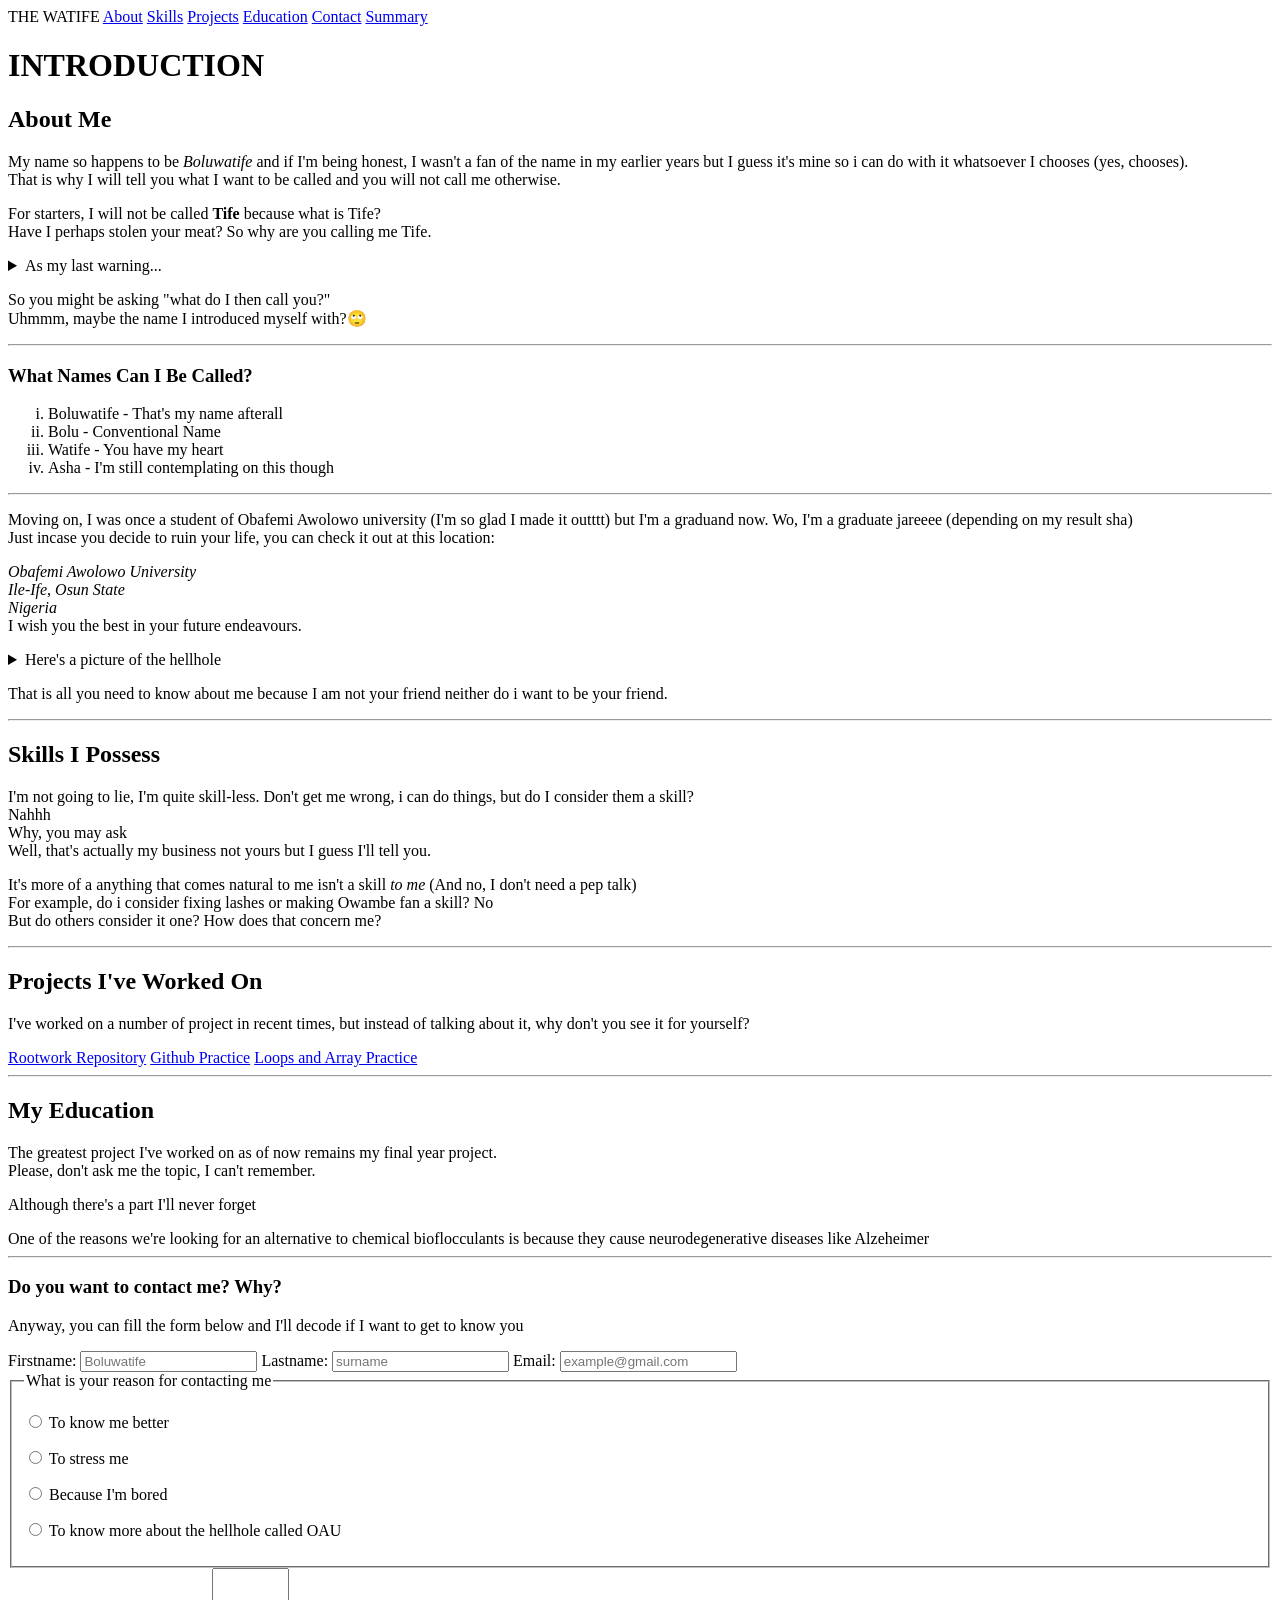
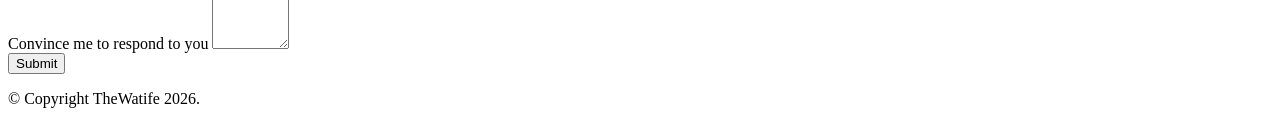
==== index.html @ 89d7d1d4 "Fixed Links and Types." ====
<!doctype html>
<html lang="en">
  <head>
    <meta charset="UTF-8" />
    <meta name="viewport" content="width=device-width, initial-scale=1.0" />
    <title>My Personal Profile</title>
    <link rel="icon" href="images/html5-logo.png" type="image/x-icon">
  </head>
  <body>
    <header>
      <nav>
        THE WATIFE
        <a href="#about">About</a>
        <a href="#skills">Skills</a>
        <a href="#projects">Projects</a>
        <a href="#education">Education</a>
        <a href="#contact">Contact</a>
        <a href="/summary.html">Summary</a>
      </nav>
    </header>
    <main>
      <h1><strong>INTRODUCTION</strong></h1>
      <section id="about">
        <h2>About Me</h2>
        <p>
          My name so happens to be <em>Boluwatife</em> and if I'm being honest,
          I wasn't a fan of the name in my earlier years but I guess it's mine
          so i can do with it whatsoever I chooses (yes, chooses).
          <br />
          That is why I will tell you what I want to be called and you will not
          call me otherwise.
        </p>
        <p>
          For starters, I will not be called <strong>Tife</strong> because what
          is Tife? <br />
          Have I perhaps stolen your meat? So why are you calling me Tife.
        </p>
        <aside>
          <details>
            <summary>As my last warning...</summary>
            <p>Call me Tife and I promise to "thief" from you.</p>
          </details>
        </aside>
        <p>
          So you might be asking "what do I then call you?"
          <br />
          Uhmmm, maybe the name I introduced myself with?🙄
        </p>
        <hr>
        <h3>What Names Can I Be Called?</h3>
        <ol type="i">
          <li>Boluwatife - That's my name afterall</li>
          <li>Bolu - Conventional Name</li>
          <li>Watife - You have my heart</li>
          <li>Asha - I'm still contemplating on this though</li>
        </ol>
        <hr>
        <p>
          Moving on, I was once a student of Obafemi Awolowo university (I'm so
          glad I made it outttt) but I'm a graduand now. Wo, I'm a graduate
          jareeee (depending on my result sha)
          <br>
          Just incase you decide to ruin your life, you can check it out at this location:
          <address>Obafemi Awolowo University <br> Ile-Ife, Osun State <br> Nigeria</address>
          I wish you the best in your future endeavours.
        </p>
        <aside>
          <details>
            <summary>Here's a picture of the hellhole</summary>
            <img src="images/OAU-Image.jpg" alt="school-image" width="738" height="384"> 
          </details>
        </aside>
        <p>
          That is all you need to know about me because I am not your friend
          neither do i want to be your friend.
        </p>
      </section>
      <hr>
      <section id="skills">
        <h2>Skills I Possess</h2>
        <p>I'm not going to lie, I'm quite skill-less. Don't get me wrong, i can do things, but do I consider them a skill?
          <br>
          Nahhh
          <br> Why, you may ask
          <br> Well, that's actually my business not yours but I guess I'll tell you.
        </p>
        <p>It's more of a anything that comes natural to me isn't a skill <em>to me</em> (And no, I don't need a pep talk)
        <br>
      For example, do i consider fixing lashes or making Owambe fan a skill? No
  <br>
But do others consider it one? How does that concern me?</p>
      </section>
      <hr>
      <section id="projects">
        <h2>Projects I've Worked On</h2>
        <p>I've worked on a number of project in recent times, but instead of talking about it, why don't you see it for yourself?</p>
        <div>
          <a href="https://github.com/TheWatife/rootwork-week-01" target="_blank">Rootwork Repository</a>
          <a href="https://github.com/TheWatife/rootwork-week-01/pull/1" target="_blank">Github Practice</a>
          <a href="https://github.com/TheWatife/rootwork-week-01/pull/3" target="_blank">Loops and Array Practice</a>
        </div>
        
      </section>
      <hr>
      <section id="education">
        <h2>
          My Education
        </h2>
      <p>The greatest project I've worked on as of now remains my final year project.
          <br> Please, don't ask me the topic, I can't remember.
        </p>
        <p>Although there's a part I'll never forget
          
        </p><article>One of the reasons we're looking for an alternative to chemical bioflocculants is because they cause neurodegenerative diseases like Alzeheimer</article>
      </section>
      <hr>
      <section id="contact">
        <h3>Do you want to contact me? Why?</h3>
        <p>Anyway, you can fill the form below and I'll decode if I want to get to know you</p>
<form action="submit">
  <label for="firstname">Firstname:</label>
  <input type="text" placeholder="Boluwatife" id="firstname">
  <label for="lastname">Lastname:</label>
  <input type="text" placeholder="surname" id="lastname">
  <label for="email">Email:</label>
  <input type="email" placeholder="example@gmail.com" id="email">
  <fieldset>
    <legend>What is your reason for contacting me</legend>
    <p>
      <input type="radio" name="reason" id="know" value="know">
      <label for="know">To know me better</label>
    </p>
    <p>
      <input type="radio" name="reason" id="stress" value="stress">
      <label for="stress">To stress me</label>
    </p>
    <p>
      <input type="radio" name="reason" id="bored" value="bored">
      <label for="bored">Because I'm bored</label>
    </p>
    <p>
      <input type="radio" name="reason" id="hole" value="hole">
      <label for="hole">To know more about the hellhole called OAU</label>
    </p>
  </fieldset>
  <label for="message">Convince me to respond to you</label>
  <textarea name="message" id="message" cols="7" rows="5"></textarea>
  <br>
  <button type="submit">Submit</button>
</form>
      </section>
    </main>
    <footer><p>&copy; Copyright TheWatife 2026.</p></footer>
  </body>
</html>
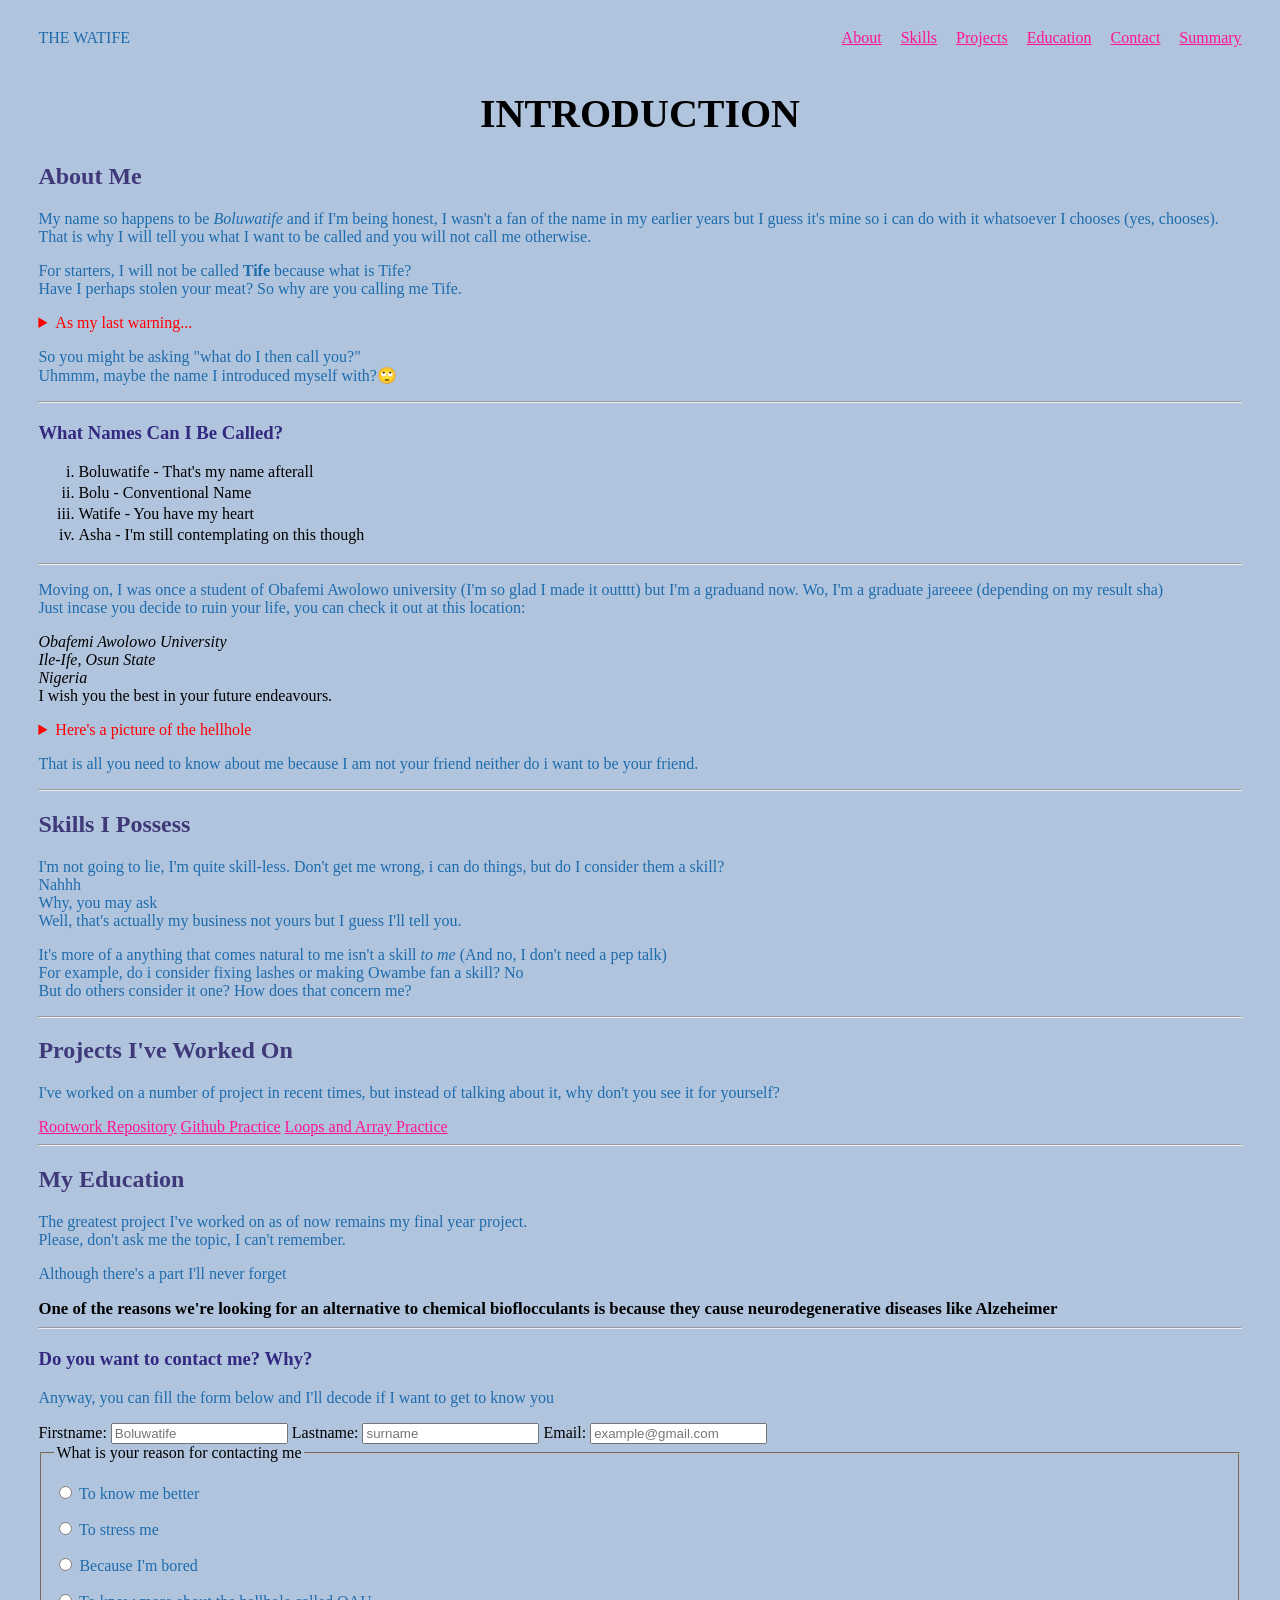
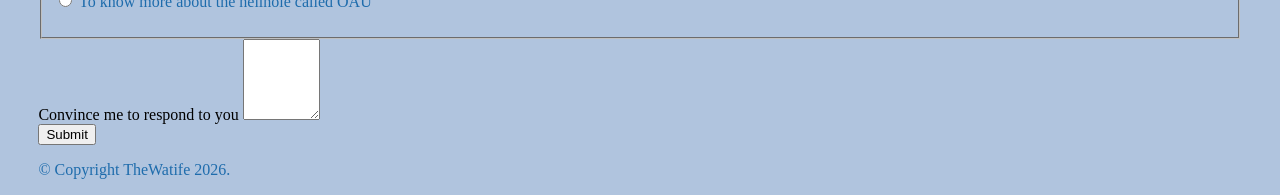
==== commit 66455db5: "Initial styling" ====
--- a/index.html
+++ b/index.html
@@ -5,17 +5,20 @@
     <meta name="viewport" content="width=device-width, initial-scale=1.0" />
     <title>My Personal Profile</title>
     <link rel="icon" href="images/html5-logo.png" type="image/x-icon">
+    <link rel="stylesheet" href="styles.css">
   </head>
   <body>
     <header>
       <nav>
-        THE WATIFE
-        <a href="#about">About</a>
-        <a href="#skills">Skills</a>
-        <a href="#projects">Projects</a>
-        <a href="#education">Education</a>
-        <a href="#contact">Contact</a>
-        <a href="/summary.html">Summary</a>
+        <p>THE WATIFE</p>
+        <div class="nav-links">
+        <a class="link" href="#about">About</a>
+        <a class="link" href="#skills">Skills</a>
+        <a class="link" href="#projects">Projects</a>
+        <a class="link" href="#education">Education</a>
+        <a class="link" href="#contact">Contact</a>
+        <a class="link" href="/summary.html">Summary</a>
+      </div>
       </nav>
     </header>
     <main>
@@ -35,10 +38,10 @@
           is Tife? <br />
           Have I perhaps stolen your meat? So why are you calling me Tife.
         </p>
-        <aside>
+        <aside class="warning">
           <details>
             <summary>As my last warning...</summary>
-            <p>Call me Tife and I promise to "thief" from you.</p>
+            <p class="warning">Call me Tife and I promise to "thief" from you.</p>
           </details>
         </aside>
         <p>
@@ -67,7 +70,7 @@
         <aside>
           <details>
             <summary>Here's a picture of the hellhole</summary>
-            <img src="images/OAU-Image.jpg" alt="school-image" width="738" height="384"> 
+            <img class="school-image" src="images/OAU-Image.jpg" alt="school-image" width="738" height="384"> 
           </details>
         </aside>
         <p>
@@ -94,10 +97,10 @@
       <section id="projects">
         <h2>Projects I've Worked On</h2>
         <p>I've worked on a number of project in recent times, but instead of talking about it, why don't you see it for yourself?</p>
-        <div>
-          <a href="https://github.com/TheWatife/rootwork-week-01" target="_blank">Rootwork Repository</a>
-          <a href="https://github.com/TheWatife/rootwork-week-01/pull/1" target="_blank">Github Practice</a>
-          <a href="https://github.com/TheWatife/rootwork-week-01/pull/3" target="_blank">Loops and Array Practice</a>
+        <div class="project-links">
+          <a class="link" href="https://github.com/TheWatife/rootwork-week-01" target="_blank">Rootwork Repository</a>
+          <a class="link" href="https://github.com/TheWatife/rootwork-week-01/pull/1" target="_blank">Github Practice</a>
+          <a class="link" href="https://github.com/TheWatife/rootwork-week-01/pull/3" target="_blank">Loops and Array Practice</a>
         </div>
         
       </section>
--- a/styles.css
+++ b/styles.css
@@ -0,0 +1,49 @@
+body {
+  background-color: lightsteelblue;
+  margin: 1% 3%;
+}
+nav {
+  display: flex;
+  justify-content: space-between;
+  align-items: center;
+}
+h1 {
+  font-size: 2.5rem;
+  text-align: center;
+}
+h2 {
+  color: rgb(64, 57, 121);
+}
+h3 {
+  color: rgb(51, 41, 128);
+}
+p {
+  color: rgb(30, 108, 172);
+}
+aside,
+.warning {
+  color: red;
+}
+article {
+  font-weight: bold;
+  font-size: 1.05rem;
+}
+li {
+  padding-bottom: 3px;
+}
+
+/* CLASS */
+.nav-links {
+  display: flex;
+  justify-content: space-between;
+  width: 25rem;
+}
+
+.link {
+  color: deeppink;
+}
+
+.school-image {
+  width: 400px;
+  height: 300px;
+}
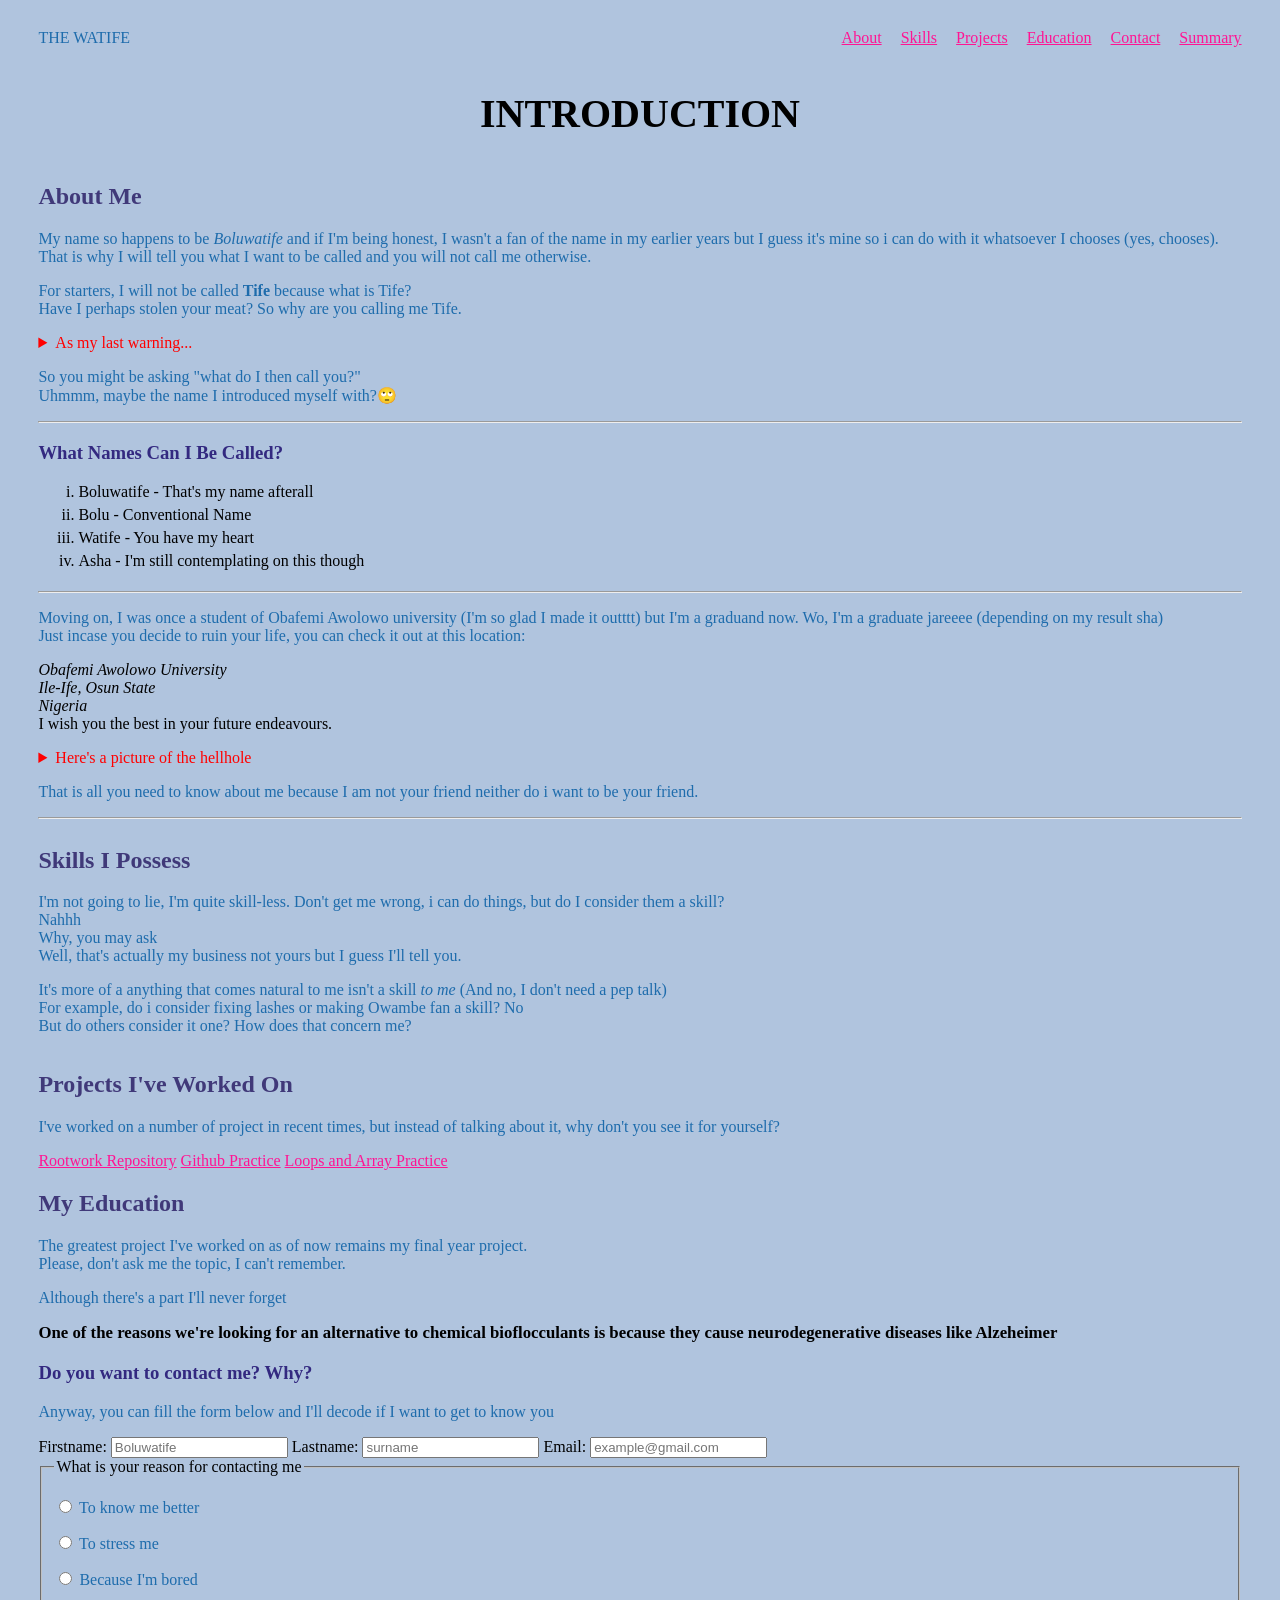
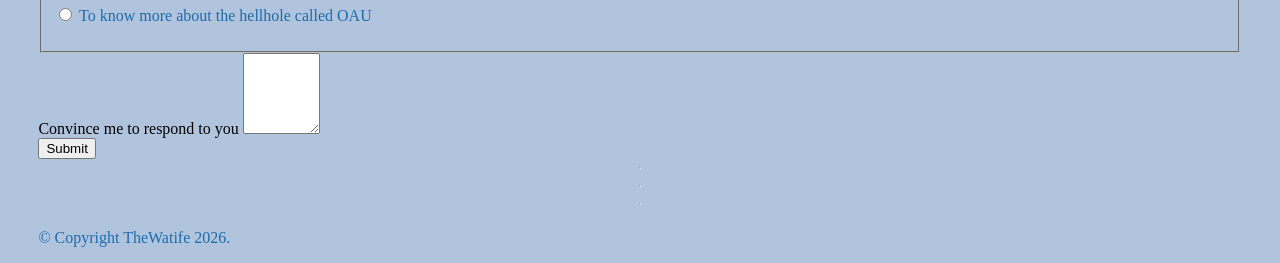
==== commit c8059f57: "Added grid layout" ====
--- a/index.html
+++ b/index.html
@@ -20,9 +20,10 @@
         <a class="link" href="/summary.html">Summary</a>
       </div>
       </nav>
+      <h1><strong>INTRODUCTION</strong></h1>
     </header>
-    <main>
-      <h1><strong>INTRODUCTION</strong></h1>
+    <main class="container">
+      
       <section id="about">
         <h2>About Me</h2>
         <p>
@@ -77,8 +78,9 @@
           That is all you need to know about me because I am not your friend
           neither do i want to be your friend.
         </p>
+          <hr>
       </section>
-      <hr>
+    
       <section id="skills">
         <h2>Skills I Possess</h2>
         <p>I'm not going to lie, I'm quite skill-less. Don't get me wrong, i can do things, but do I consider them a skill?
@@ -149,7 +151,7 @@
   <label for="message">Convince me to respond to you</label>
   <textarea name="message" id="message" cols="7" rows="5"></textarea>
   <br>
-  <button type="submit">Submit</button>
+  <button class="form-button" type="submit">Submit</button>
 </form>
       </section>
     </main>
--- a/styles.css
+++ b/styles.css
@@ -29,10 +29,13 @@
   font-size: 1.05rem;
 }
 li {
-  padding-bottom: 3px;
+  padding-bottom: 5px;
 }
 
 /* CLASS */
+.container {
+  display: grid;
+}
 .nav-links {
   display: flex;
   justify-content: space-between;
@@ -47,3 +50,66 @@
   width: 400px;
   height: 300px;
 }
+
+/* ID SELECTORS */
+
+#about {
+  grid-area: 1/1/2/2;
+}
+#skills {
+  grid-area: 2/1/3/2;
+}
+#projects {
+  grid-area: 3/1/4/2;
+}
+#education {
+  grid-area: 4/1/5/2;
+}
+#contact {
+  grid-area: 5/1/6/2;
+}
+
+@media (max-width: 768px) {
+  .container {
+    display: grid;
+    gap: 2rem;
+  }
+  #about {
+    grid-area: 1/1/2/2;
+  }
+  #skills {
+    grid-area: 2/1/3/2;
+  }
+  #projects {
+    grid-area: 3/1/4/2;
+  }
+  #education {
+    grid-area: 4/1/5/2;
+  }
+  #contact {
+    grid-area: 1/2/5/3;
+  }
+  form {
+    display: flex;
+    justify-content: space-between;
+    flex-direction: column;
+    gap: 0.75rem;
+    margin-top: 2rem;
+  }
+  fieldset {
+    margin: 2rem 0;
+  }
+  .form-button {
+    border: 1px solid black;
+    border-radius: 25px;
+    padding: 0.75rem 0;
+  }
+  footer {
+    text-align: center;
+  }
+  .school-image {
+    margin-top: 5px;
+    width: 100px;
+    height: 100px;
+  }
+}
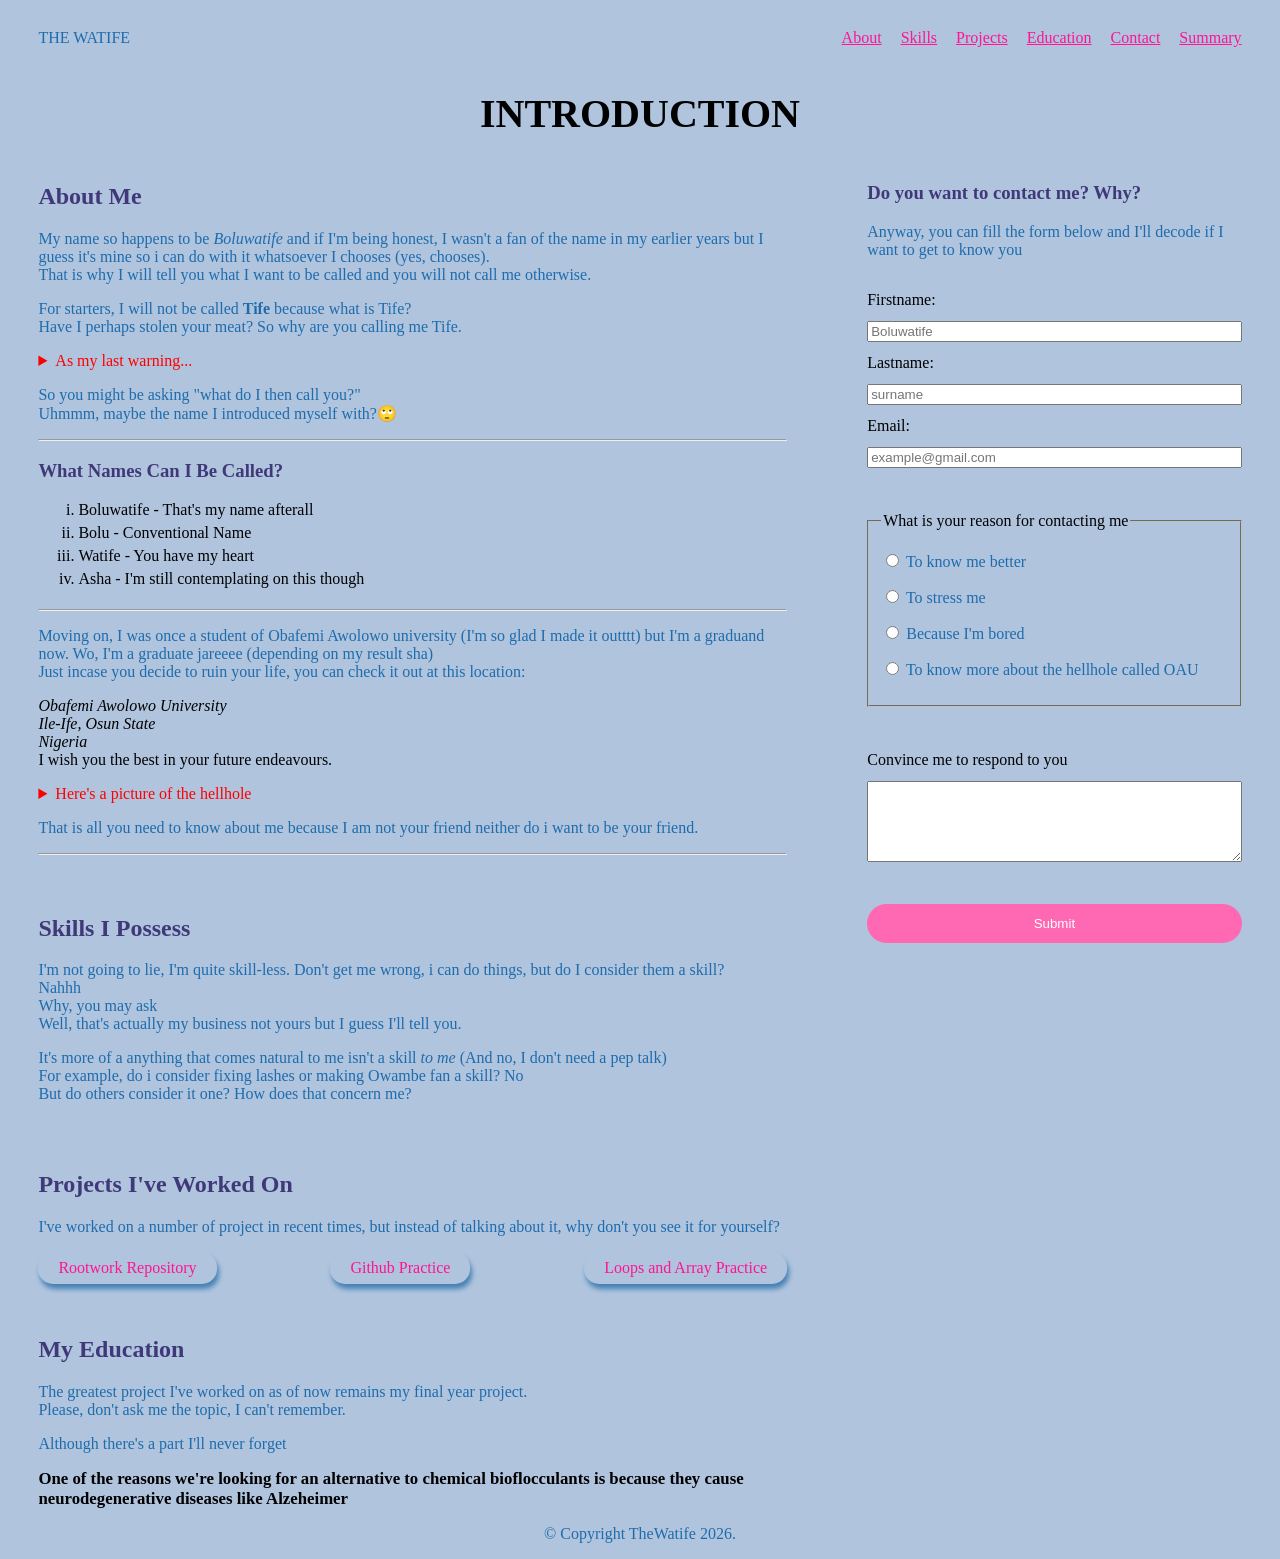
==== commit 268e041c: "Styled contact form" ====
--- a/index.html
+++ b/index.html
@@ -95,18 +95,18 @@
   <br>
 But do others consider it one? How does that concern me?</p>
       </section>
-      <hr>
+      
       <section id="projects">
         <h2>Projects I've Worked On</h2>
         <p>I've worked on a number of project in recent times, but instead of talking about it, why don't you see it for yourself?</p>
         <div class="project-links">
-          <a class="link" href="https://github.com/TheWatife/rootwork-week-01" target="_blank">Rootwork Repository</a>
-          <a class="link" href="https://github.com/TheWatife/rootwork-week-01/pull/1" target="_blank">Github Practice</a>
-          <a class="link" href="https://github.com/TheWatife/rootwork-week-01/pull/3" target="_blank">Loops and Array Practice</a>
+          <a class="project-link" href="https://github.com/TheWatife/rootwork-week-01" target="_blank">Rootwork Repository</a>
+          <a class="project-link" href="https://github.com/TheWatife/rootwork-week-01/pull/1" target="_blank">Github Practice</a>
+          <a class="project-link" href="https://github.com/TheWatife/rootwork-week-01/pull/3" target="_blank">Loops and Array Practice</a>
         </div>
         
       </section>
-      <hr>
+    
       <section id="education">
         <h2>
           My Education
@@ -118,8 +118,9 @@
           
         </p><article>One of the reasons we're looking for an alternative to chemical bioflocculants is because they cause neurodegenerative diseases like Alzeheimer</article>
       </section>
-      <hr>
+      
       <section id="contact">
+        <div class="contact-div">
         <h3>Do you want to contact me? Why?</h3>
         <p>Anyway, you can fill the form below and I'll decode if I want to get to know you</p>
 <form action="submit">
@@ -153,6 +154,7 @@
   <br>
   <button class="form-button" type="submit">Submit</button>
 </form>
+</div>
       </section>
     </main>
     <footer><p>&copy; Copyright TheWatife 2026.</p></footer>
--- a/styles.css
+++ b/styles.css
@@ -7,16 +7,16 @@
   justify-content: space-between;
   align-items: center;
 }
+
 h1 {
   font-size: 2.5rem;
   text-align: center;
 }
-h2 {
+h2,
+h3 {
   color: rgb(64, 57, 121);
 }
-h3 {
-  color: rgb(51, 41, 128);
-}
+
 p {
   color: rgb(30, 108, 172);
 }
@@ -35,6 +35,9 @@
 /* CLASS */
 .container {
   display: grid;
+  grid-template-columns: 2fr 1fr;
+  column-gap: 5rem;
+  row-gap: 2rem;
 }
 .nav-links {
   display: flex;
@@ -49,6 +52,21 @@
 .school-image {
   width: 400px;
   height: 300px;
+}
+.contact-div {
+  position: sticky;
+  top: 0;
+}
+.project-links {
+  display: flex;
+  justify-content: space-between;
+}
+.project-link {
+  color: deeppink;
+  text-decoration: none;
+  border-radius: 15px;
+  padding: 7px 20px;
+  box-shadow: 2px 5px 5px steelblue;
 }
 
 /* ID SELECTORS */
@@ -66,10 +84,33 @@
   grid-area: 4/1/5/2;
 }
 #contact {
-  grid-area: 5/1/6/2;
+  grid-area: 1/2/5/3;
+}
+form {
+  display: flex;
+  justify-content: space-between;
+  flex-direction: column;
+  gap: 0.75rem;
+  margin-top: 2rem;
+}
+.form-button {
+  background-color: hotpink;
+  border: none;
+  border-radius: 25px;
+  color: white;
+  padding: 0.75rem 0;
+}
+fieldset {
+  margin: 2rem 0;
+}
+footer {
+  text-align: center;
 }
 
 @media (max-width: 768px) {
+  body {
+    width: 100%;
+  }
   .container {
     display: grid;
     gap: 2rem;
@@ -87,29 +128,13 @@
     grid-area: 4/1/5/2;
   }
   #contact {
-    grid-area: 1/2/5/3;
+    grid-area: 5/1/6/2;
   }
-  form {
-    display: flex;
-    justify-content: space-between;
-    flex-direction: column;
-    gap: 0.75rem;
-    margin-top: 2rem;
-  }
-  fieldset {
-    margin: 2rem 0;
-  }
-  .form-button {
-    border: 1px solid black;
-    border-radius: 25px;
-    padding: 0.75rem 0;
-  }
-  footer {
-    text-align: center;
-  }
+
   .school-image {
     margin-top: 5px;
     width: 100px;
+    max-width: 100%;
     height: 100px;
   }
 }
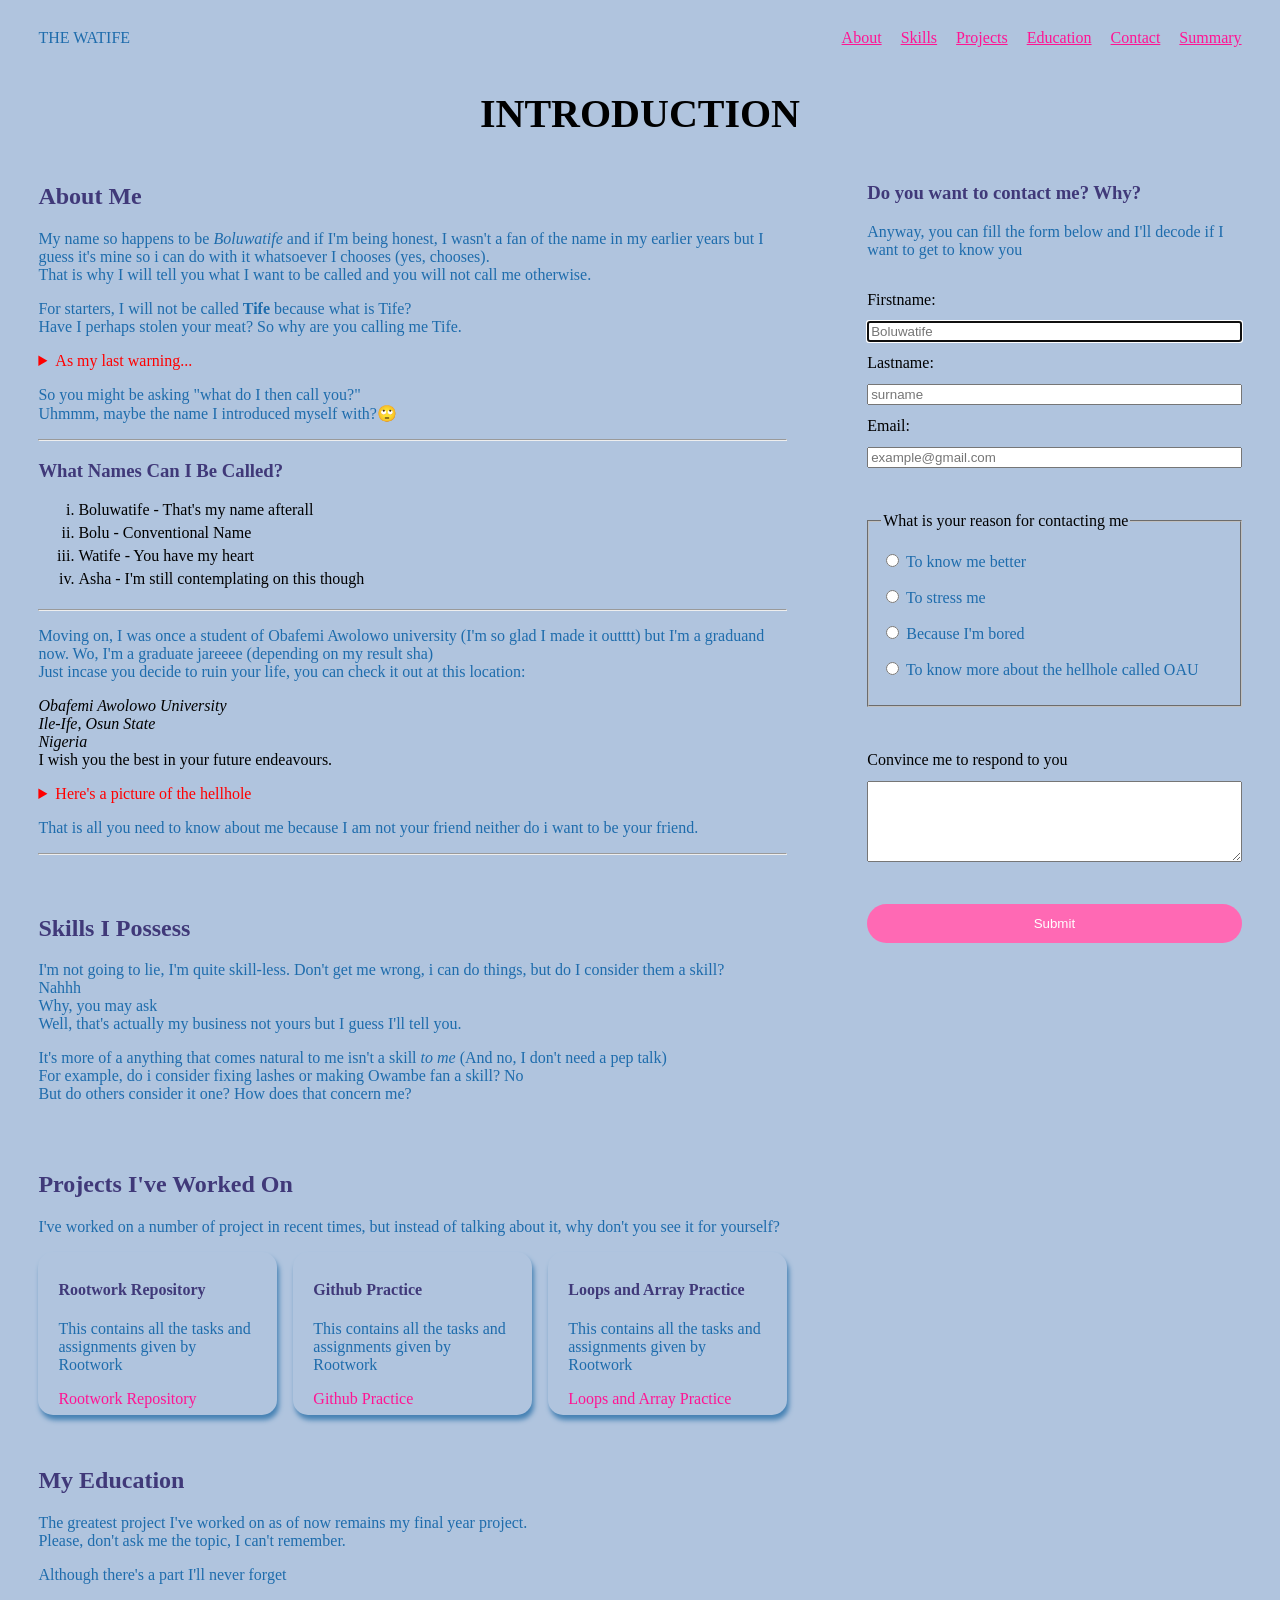
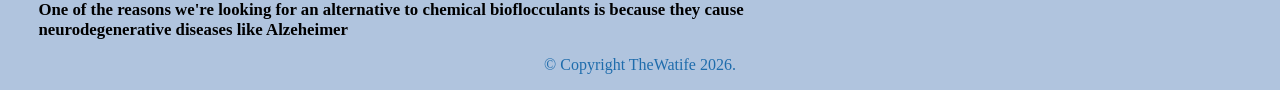
==== commit 778cf1b3: "Updated Readme file" ====
--- a/index.html
+++ b/index.html
@@ -100,9 +100,21 @@
         <h2>Projects I've Worked On</h2>
         <p>I've worked on a number of project in recent times, but instead of talking about it, why don't you see it for yourself?</p>
         <div class="project-links">
-          <a class="project-link" href="https://github.com/TheWatife/rootwork-week-01" target="_blank">Rootwork Repository</a>
-          <a class="project-link" href="https://github.com/TheWatife/rootwork-week-01/pull/1" target="_blank">Github Practice</a>
-          <a class="project-link" href="https://github.com/TheWatife/rootwork-week-01/pull/3" target="_blank">Loops and Array Practice</a>
+          <div class="project-link">
+            <h4>Rootwork Repository</h4>
+            <p>This contains all the tasks and assignments given by Rootwork</p>
+<a class="linked" href="https://github.com/TheWatife/rootwork-week-01" target="_blank">Rootwork Repository</a>
+          </div>
+          <div class="project-link">
+            <h4>Github Practice</h4>
+            <p>This contains all the tasks and assignments given by Rootwork</p>
+            <a class="linked" href="https://github.com/TheWatife/rootwork-week-01/pull/1" target="_blank">Github Practice</a>
+          </div>
+
+          <div class="project-link"><h4>Loops and Array Practice</h4>
+            <p>This contains all the tasks and assignments given by Rootwork</p>
+          <a class="linked" href="https://github.com/TheWatife/rootwork-week-01/pull/3" target="_blank">Loops and Array Practice</a>
+          </div>
         </div>
         
       </section>
@@ -125,7 +137,7 @@
         <p>Anyway, you can fill the form below and I'll decode if I want to get to know you</p>
 <form action="submit">
   <label for="firstname">Firstname:</label>
-  <input type="text" placeholder="Boluwatife" id="firstname">
+  <input  type="text" placeholder="Boluwatife" id="firstname" autofocus>
   <label for="lastname">Lastname:</label>
   <input type="text" placeholder="surname" id="lastname">
   <label for="email">Email:</label>
--- a/styles.css
+++ b/styles.css
@@ -1,5 +1,11 @@
+:root {
+  --background: lightsteelblue;
+  --text: rgb(30, 108, 172);
+  --accent: rgb(64, 57, 121);
+}
+
 body {
-  background-color: lightsteelblue;
+  background-color: var(--background);
   margin: 1% 3%;
 }
 nav {
@@ -13,12 +19,13 @@
   text-align: center;
 }
 h2,
-h3 {
-  color: rgb(64, 57, 121);
+h3,
+h4 {
+  color: var(--accent);
 }
 
 p {
-  color: rgb(30, 108, 172);
+  color: var(--text);
 }
 aside,
 .warning {
@@ -30,6 +37,20 @@
 }
 li {
   padding-bottom: 5px;
+}
+form {
+  display: flex;
+  justify-content: space-between;
+  flex-direction: column;
+  gap: 0.75rem;
+  margin-top: 2rem;
+}
+
+fieldset {
+  margin: 2rem 0;
+}
+footer {
+  text-align: center;
 }
 
 /* CLASS */
@@ -48,6 +69,10 @@
 .link {
   color: deeppink;
 }
+.link:hover,
+.link:active {
+  color: hotpink;
+}
 
 .school-image {
   width: 400px;
@@ -59,39 +84,22 @@
 }
 .project-links {
   display: flex;
-  justify-content: space-between;
+  gap: 1rem;
 }
 .project-link {
+  border-radius: 15px;
+  box-sizing: border-box;
+  padding: 7px 20px;
+  box-shadow: 2px 5px 5px steelblue;
+}
+
+.linked {
   color: deeppink;
   text-decoration: none;
-  border-radius: 15px;
-  padding: 7px 20px;
-  box-shadow: 2px 5px 5px steelblue;
-}
-
-/* ID SELECTORS */
-
-#about {
-  grid-area: 1/1/2/2;
-}
-#skills {
-  grid-area: 2/1/3/2;
-}
-#projects {
-  grid-area: 3/1/4/2;
-}
-#education {
-  grid-area: 4/1/5/2;
-}
-#contact {
-  grid-area: 1/2/5/3;
-}
-form {
-  display: flex;
-  justify-content: space-between;
-  flex-direction: column;
-  gap: 0.75rem;
-  margin-top: 2rem;
+}
+.linked:active,
+.linked:hover {
+  color: hotpink;
 }
 .form-button {
   background-color: hotpink;
@@ -100,20 +108,39 @@
   color: white;
   padding: 0.75rem 0;
 }
-fieldset {
-  margin: 2rem 0;
-}
-footer {
-  text-align: center;
+.form-button:hover {
+  background-color: white;
+  color: black;
+}
+
+/* ID SELECTORS */
+
+#about {
+  grid-area: 1/1/2/2;
+}
+#skills {
+  grid-area: 2/1/3/2;
+}
+#projects {
+  grid-area: 3/1/4/2;
+}
+#education {
+  grid-area: 4/1/5/2;
+}
+#contact {
+  grid-area: 1/2/5/3;
 }
 
 @media (max-width: 768px) {
-  body {
-    width: 100%;
-  }
   .container {
-    display: grid;
-    gap: 2rem;
+    grid-template-columns: 1fr;
+  }
+  main {
+    padding-right: 0;
+  }
+
+  h1 {
+    font-size: 1.5rem;
   }
   #about {
     grid-area: 1/1/2/2;
@@ -130,11 +157,66 @@
   #contact {
     grid-area: 5/1/6/2;
   }
-
+  .form-button {
+    font-size: 1.05rem;
+  }
   .school-image {
     margin-top: 5px;
     width: 100px;
     max-width: 100%;
     height: 100px;
   }
-}
+  .project-links {
+    display: flex;
+    flex-wrap: wrap;
+    gap: 1rem;
+    justify-content: space-between;
+  }
+  .project-link {
+    flex: 0 0 calc(50% - 0.5rem);
+    border-radius: 15px;
+    box-sizing: border-box;
+    padding: 7px 20px;
+    box-shadow: 2px 5px 5px steelblue;
+  }
+  .project-link:nth-child(3) {
+    flex-basis: 100%;
+  }
+}
+
+@media (max-width: 380px) {
+  body {
+    margin: 1% 5%;
+    line-height: 1.5;
+  }
+  nav {
+    display: block;
+    text-align: center;
+  }
+  .nav-links {
+    display: flex;
+    justify-content: space-between;
+    row-gap: 0.85rem;
+    flex-wrap: wrap;
+    width: 100%;
+    margin: 7px 0 20px;
+  }
+
+  .link {
+    flex: 0 0 33%;
+    box-sizing: border-box;
+  }
+  .project-links {
+    flex-direction: column;
+    row-gap: 1.05rem;
+    justify-content: space-between;
+    text-align: center;
+  }
+  .project-link {
+    color: deeppink;
+    text-decoration: none;
+    border-radius: 15px;
+    padding: 7px 20px;
+    box-shadow: 2px 5px 5px steelblue;
+  }
+}
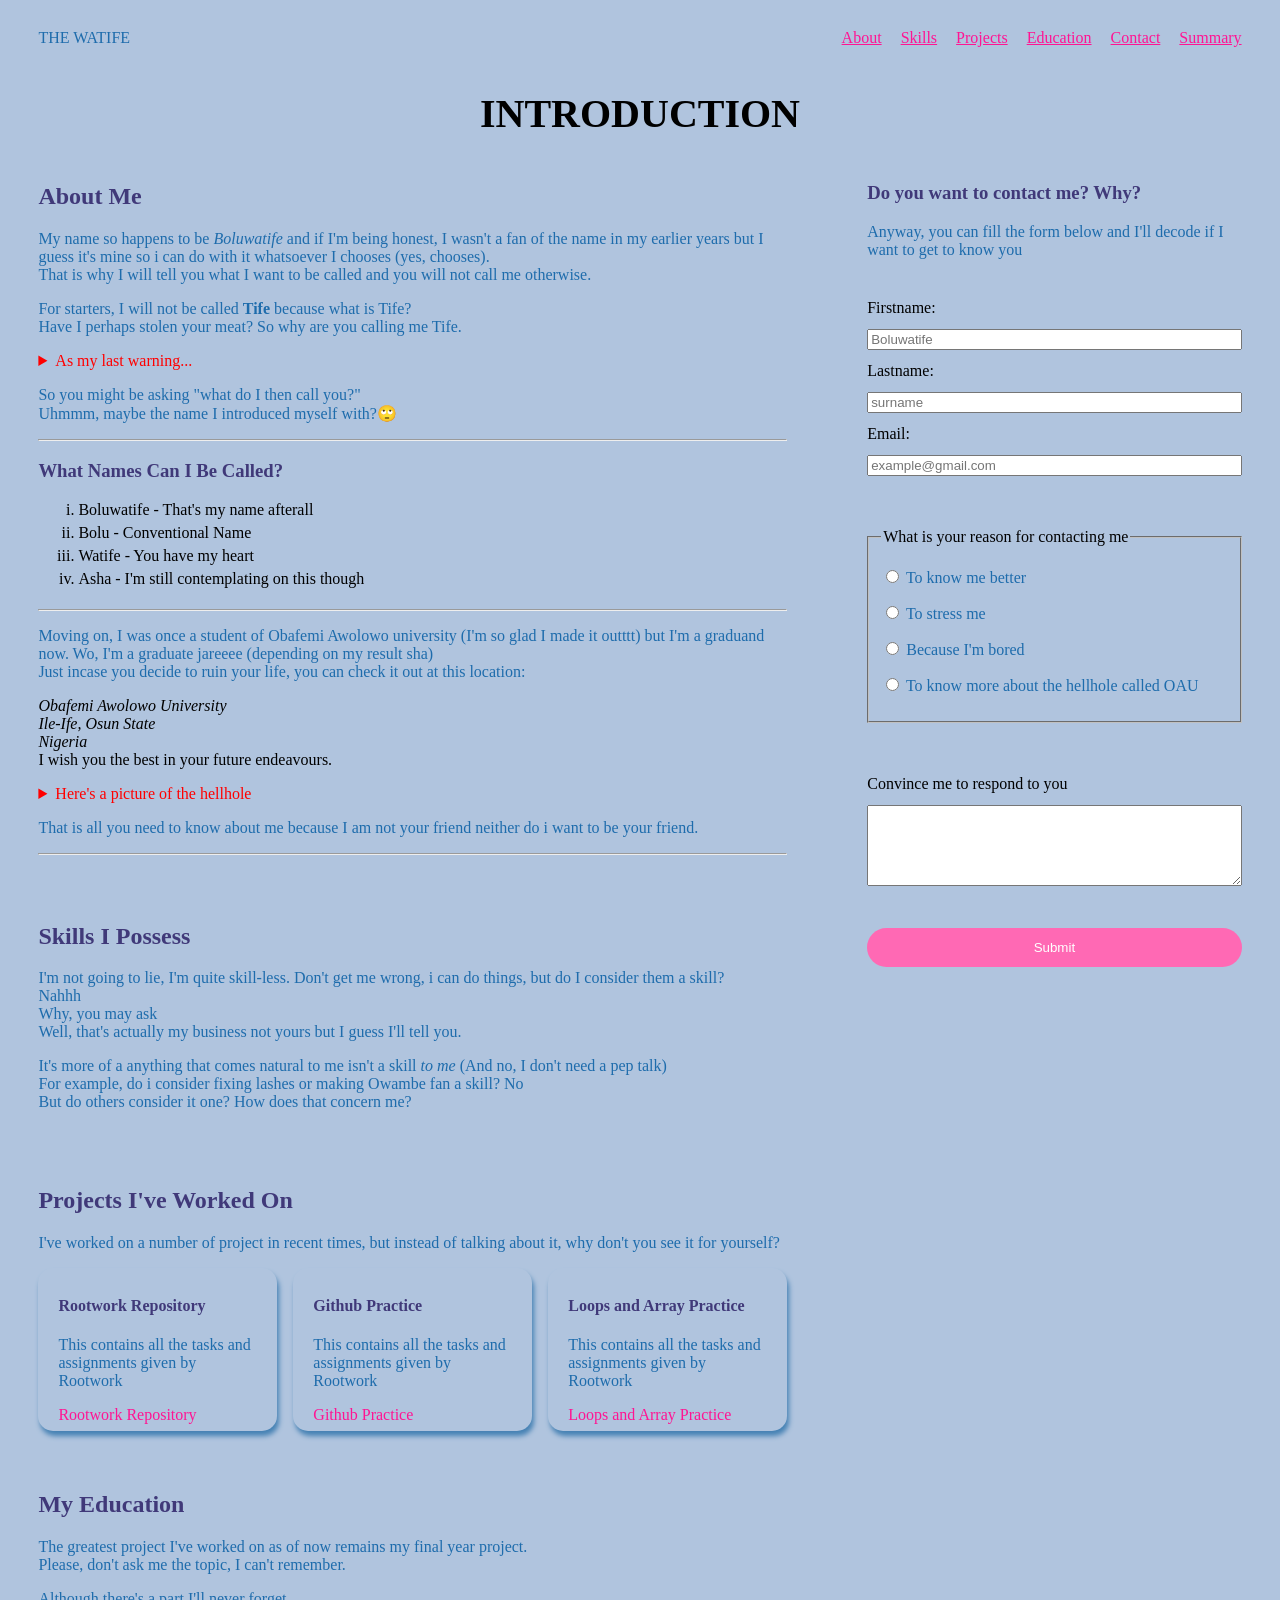
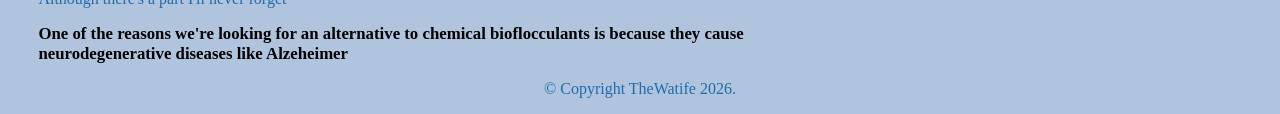
==== commit 0a5ff01a: "made final stylings" ====
--- a/index.html
+++ b/index.html
@@ -71,7 +71,7 @@
         <aside>
           <details>
             <summary>Here's a picture of the hellhole</summary>
-            <img class="school-image" src="images/OAU-Image.jpg" alt="school-image" width="738" height="384"> 
+            <img class="school-image" src="images/OAU-Image.jpg" alt="school-image"> 
           </details>
         </aside>
         <p>
@@ -137,7 +137,7 @@
         <p>Anyway, you can fill the form below and I'll decode if I want to get to know you</p>
 <form action="submit">
   <label for="firstname">Firstname:</label>
-  <input  type="text" placeholder="Boluwatife" id="firstname" autofocus>
+  <input  type="text" placeholder="Boluwatife" id="firstname">
   <label for="lastname">Lastname:</label>
   <input type="text" placeholder="surname" id="lastname">
   <label for="email">Email:</label>
--- a/styles.css
+++ b/styles.css
@@ -2,11 +2,13 @@
   --background: lightsteelblue;
   --text: rgb(30, 108, 172);
   --accent: rgb(64, 57, 121);
+  --sizing: 2.5rem;
 }
 
 body {
   background-color: var(--background);
   margin: 1% 3%;
+  max-width: 100%;
 }
 nav {
   display: flex;
@@ -15,7 +17,7 @@
 }
 
 h1 {
-  font-size: 2.5rem;
+  font-size: var(--sizing);
   text-align: center;
 }
 h2,
@@ -43,11 +45,14 @@
   justify-content: space-between;
   flex-direction: column;
   gap: 0.75rem;
-  margin-top: 2rem;
+  margin-top: var(--sizing);
+}
+input:focus-visible {
+  outline: 1px solid black;
 }
 
 fieldset {
-  margin: 2rem 0;
+  margin: var(--sizing) 0;
 }
 footer {
   text-align: center;
@@ -58,7 +63,7 @@
   display: grid;
   grid-template-columns: 2fr 1fr;
   column-gap: 5rem;
-  row-gap: 2rem;
+  row-gap: var(--sizing);
 }
 .nav-links {
   display: flex;
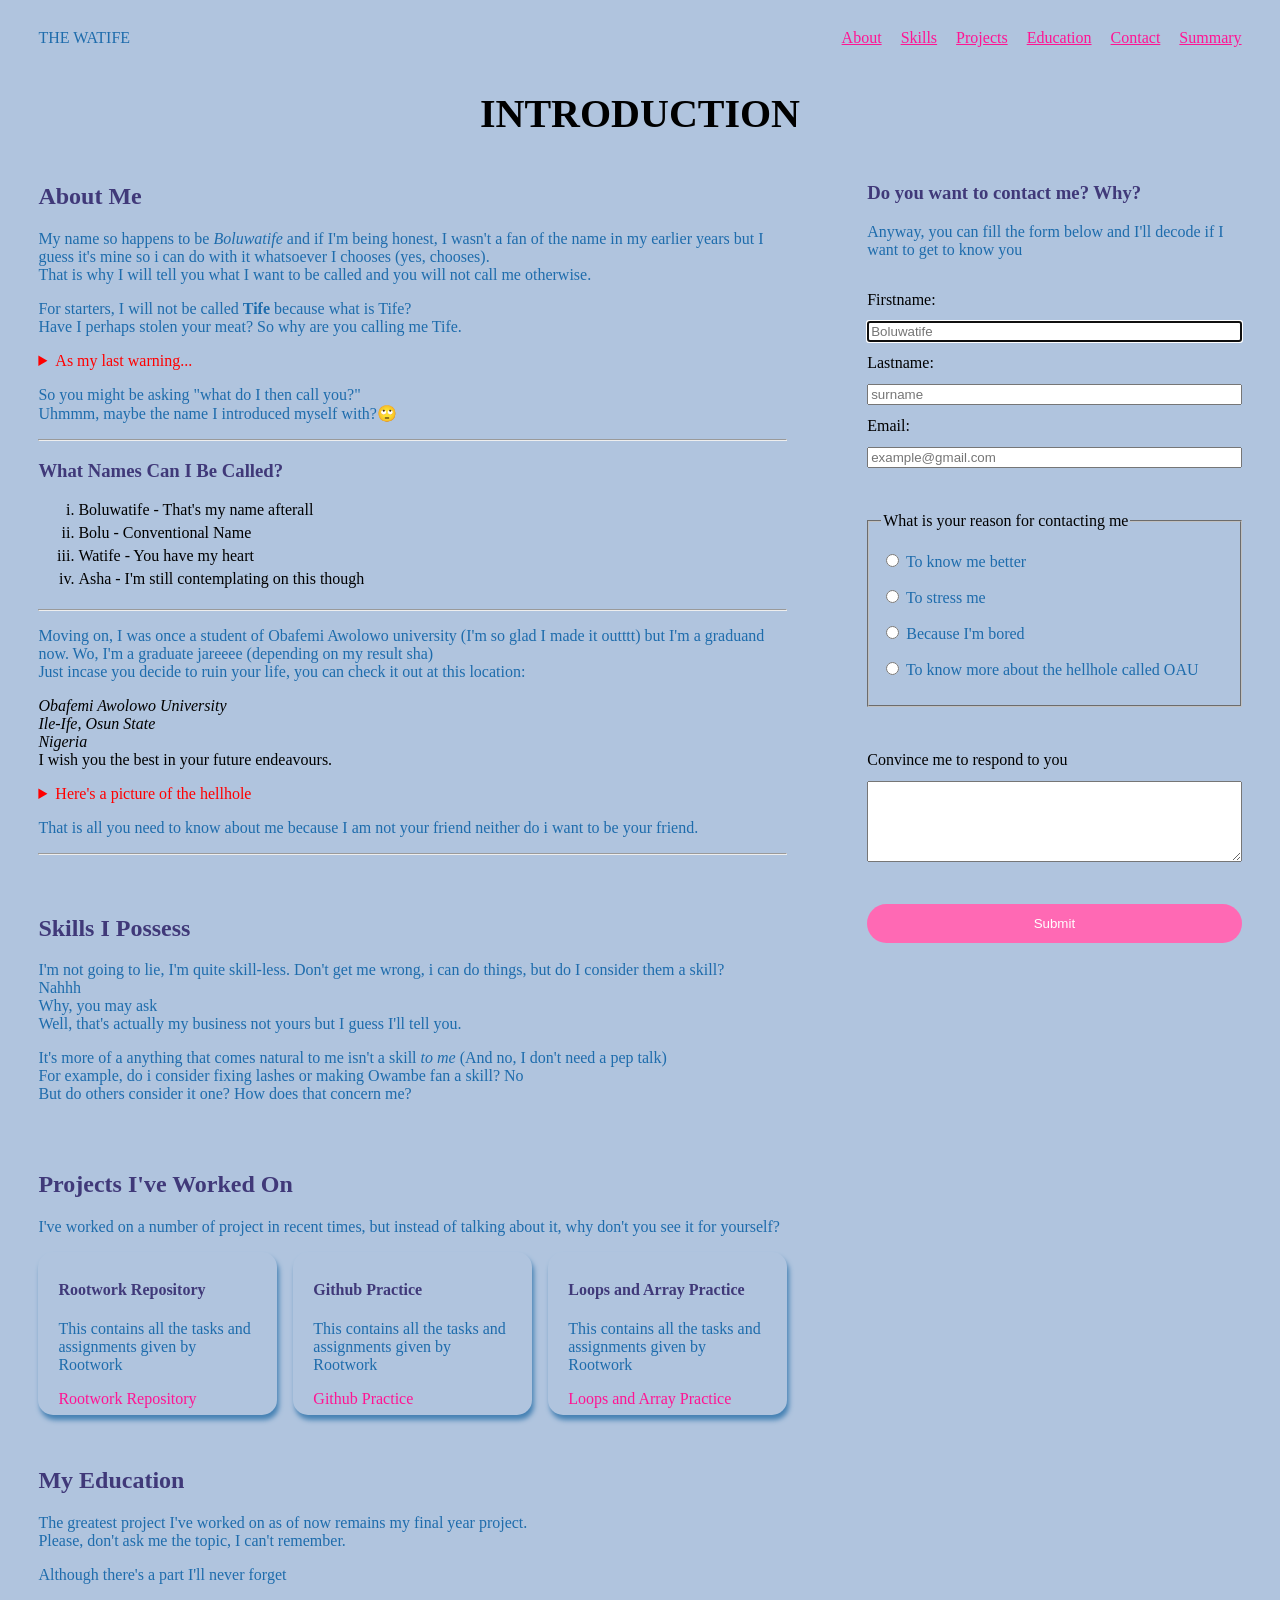
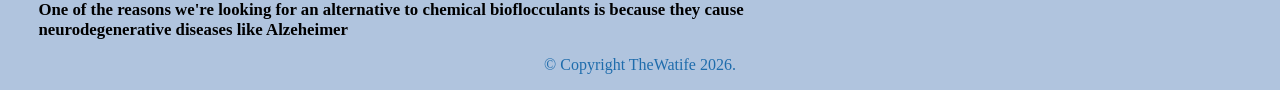
==== commit 7a5c5242: "Merge 303a50ad1923615f8d241b5452e3a67059e97407 into fe619ba87278a9a2670b97ad631c1869597162e4" ====
--- a/index.html
+++ b/index.html
@@ -71,7 +71,7 @@
         <aside>
           <details>
             <summary>Here's a picture of the hellhole</summary>
-            <img class="school-image" src="images/OAU-Image.jpg" alt="school-image"> 
+            <img class="school-image" src="images/OAU-Image.jpg" alt="school-image" width="738" height="384"> 
           </details>
         </aside>
         <p>
@@ -137,7 +137,7 @@
         <p>Anyway, you can fill the form below and I'll decode if I want to get to know you</p>
 <form action="submit">
   <label for="firstname">Firstname:</label>
-  <input  type="text" placeholder="Boluwatife" id="firstname">
+  <input  type="text" placeholder="Boluwatife" id="firstname" autofocus>
   <label for="lastname">Lastname:</label>
   <input type="text" placeholder="surname" id="lastname">
   <label for="email">Email:</label>
--- a/styles.css
+++ b/styles.css
@@ -2,13 +2,11 @@
   --background: lightsteelblue;
   --text: rgb(30, 108, 172);
   --accent: rgb(64, 57, 121);
-  --sizing: 2.5rem;
 }
 
 body {
   background-color: var(--background);
   margin: 1% 3%;
-  max-width: 100%;
 }
 nav {
   display: flex;
@@ -17,7 +15,7 @@
 }
 
 h1 {
-  font-size: var(--sizing);
+  font-size: 2.5rem;
   text-align: center;
 }
 h2,
@@ -45,14 +43,11 @@
   justify-content: space-between;
   flex-direction: column;
   gap: 0.75rem;
-  margin-top: var(--sizing);
-}
-input:focus-visible {
-  outline: 1px solid black;
+  margin-top: 2rem;
 }
 
 fieldset {
-  margin: var(--sizing) 0;
+  margin: 2rem 0;
 }
 footer {
   text-align: center;
@@ -63,7 +58,7 @@
   display: grid;
   grid-template-columns: 2fr 1fr;
   column-gap: 5rem;
-  row-gap: var(--sizing);
+  row-gap: 2rem;
 }
 .nav-links {
   display: flex;
